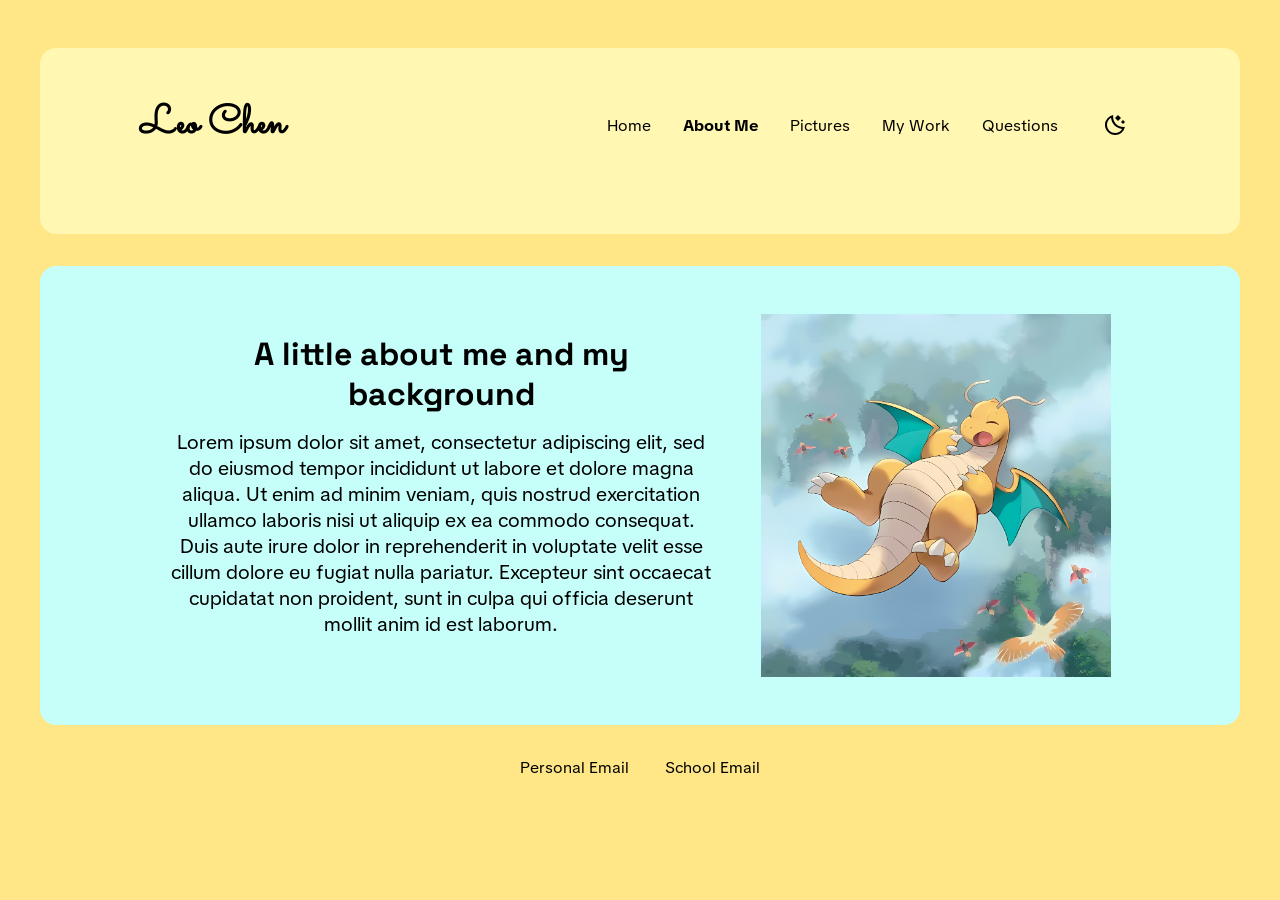
==== about-me.html @ 8da7d618 "first commit" ====
<!DOCTYPE html>
<html lang="en">
<head>
    <meta charset="UTF-8">
    <meta name="viewport" content="width=device-width, initial-scale=1.0">
    <title>Leo Chen</title>
    <link rel="icon" type="image/x-icon" href="images/dogeking.jpg">
    <link rel="stylesheet" href="style.css">
    <script type="text/javascript" src="darkmode.js" defer></script>
</head>
<body>
    <header>
        <nav>
            <ul>
                <li><a href="index.html">Leo Chen</a></li>
                <li><a href="index.html">Home</a></li>
                <li><a href="about-me.html"><b>About Me</b></a></li>
                <li><a href="pictures.html">Pictures</a></li>
                <li><a href="work.html">My Work</a></li>
                <li><a href="questions.html">Questions</a></li>
                <button id="theme-switch">
                    <svg xmlns="http://www.w3.org/2000/svg" height="24px" viewBox="0 -960 960 960" width="24px" fill="#e3e3e3"><path d="M600-640 480-760l120-120 120 120-120 120Zm200 120-80-80 80-80 80 80-80 80ZM483-80q-84 0-157.5-32t-128-86.5Q143-253 111-326.5T79-484q0-146 93-257.5T409-880q-18 99 11 193.5T520-521q71 71 165.5 100T879-410q-26 144-138 237T483-80Zm0-80q88 0 163-44t118-121q-86-8-163-43.5T463-465q-61-61-97-138t-43-163q-77 43-120.5 118.5T159-484q0 135 94.5 229.5T483-160Zm-20-305Z"/></svg>
                    <svg xmlns="http://www.w3.org/2000/svg" height="24px" viewBox="0 -960 960 960" width="24px" fill="#e3e3e3"><path d="M565-395q35-35 35-85t-35-85q-35-35-85-35t-85 35q-35 35-35 85t35 85q35 35 85 35t85-35Zm-226.5 56.5Q280-397 280-480t58.5-141.5Q397-680 480-680t141.5 58.5Q680-563 680-480t-58.5 141.5Q563-280 480-280t-141.5-58.5ZM200-440H40v-80h160v80Zm720 0H760v-80h160v80ZM440-760v-160h80v160h-80Zm0 720v-160h80v160h-80ZM256-650l-101-97 57-59 96 100-52 56Zm492 496-97-101 53-55 101 97-57 59Zm-98-550 97-101 59 57-100 96-56-52ZM154-212l101-97 55 53-97 101-59-57Zm326-268Z"/></svg>
                </button>
            </ul>
        </nav>
    </header>
    <section>
        <div class="flex-container">
            <div class="text-container">
                <h2>A little about me and my background</h2>
                <p>Lorem ipsum dolor sit amet, consectetur adipiscing elit, sed do eiusmod tempor incididunt ut labore et dolore magna aliqua. Ut enim ad minim veniam, quis nostrud exercitation ullamco laboris nisi ut aliquip ex ea commodo consequat. Duis aute irure dolor in reprehenderit in voluptate velit esse cillum dolore eu fugiat nulla pariatur. Excepteur sint occaecat cupidatat non proident, sunt in culpa qui officia deserunt mollit anim id est laborum.</p>
            </div>
            <img width="350px" src="images/dragonite.png" alt="dragonite">
        </div>
    </section>

    <footer>
        <a href="mailto:allegro201111@gmail.com">Personal Email</a>
        <a href="mailto:leo_chen@student.waylandps.org">School Email</a>
    </footer>
</body>
</html>
---- style.css ----
@import url('https://fonts.googleapis.com/css2?family=Space+Grotesk:wght@300..700&display=swap');
@import url('https://fonts.googleapis.com/css2?family=Space+Grotesk:wght@300..700&family=TikTok+Sans:opsz,wght@12..36,300..900&display=swap');
@import url('https://fonts.googleapis.com/css2?family=Sacramento&family=Space+Grotesk:wght@300..700&family=TikTok+Sans:opsz,wght@12..36,300..900&display=swap');

:root {
    --base-color: #ffe787;
    --text-color: #000000;
    --primary-color: #b073f5;
    --secondary-color: #4666cf;
    --header-color: #fff7b2;
    --header-color-2: #c6fff9;
    --header-color-3: #b2ffd0;
}

.darkmode {
    --base-color: #130233;
    --text-color: #ffffff;
    --primary-color: #2255b4;
    --secondary-color: #4666cf;
    --header-color: #864bb6;
    --header-color-2: #0f0052a8;
    --header-color-3: #1e3b29;
}

#theme-switch {
    height: 50px;
    width: 50px;
    padding: 0;
    border-radius: 50%;
    border: none;
    background-color: var(--header-color);
    display: flex;
    justify-content: center;
    align-items: center;
}

#theme-switch:hover {
    scale: 1.25;
}

#theme-switch svg {
    fill: var(--text-color);
}

#theme-switch svg:last-child {
    display: none;
}

.darkmode #theme-switch svg:first-child {
    display: none;
}

.darkmode #theme-switch svg:last-child {
    display: block;
}

* {
    margin: 0;
    padding: 0;
    box-sizing: border-box;
}

html {
    font-family: TikTok Sans, 'Segoe UI', Tahoma, Verdana, sans-serif;
    color: var(--text-color);
}

body {
    padding: 1em;
    background-color: var(--base-color);
}

h1, h2, h3 {
    font-family: Space Grotesk, TikTok Sans, 'Segoe UI', Tahoma, Verdana, sans-serif;
}

nav {
    margin: 1em auto 3em auto;
    width: min(1000px, 100%)
}

nav ul {
    display: flex;
    align-items: center;
    list-style-type: none;
    gap: 2em;
}

nav li:first-child {
     margin-right: auto; 
     font-family: Sacramento, Space Grotesk, Tiktok Sans;
     font-weight: bold;
     font-size: 40px;
}

nav a {
    text-decoration: none;
    color: var(--text-color);
}

nav a:hover {
    text-decoration: underline;
}

header, section {
    margin: 2em auto;
    width: min(75em, 100%);
    background-color: var(--header-color);
    padding: min(2em, 15%);
    border-radius: 1em;
}

.flex-container {
    display: flex;
    justify-content: center;
    align-items: center;
    flex-wrap: wrap;
    gap: 3em;
}

header img {
    max-width: 100%;
    border-radius: 1em;
    object-fit: cover;
    object-position: bottom;
}

.text-container {
    flex: 0 1 34em; 
    color: var(--text-color);  
}

h1 {
    font-size: 2.5rem;
    color: var(--text-color);
}

.text-container p {
    margin: .75em 0 1em 0;
    font-size: 1.25rem;
}

.cta-button {
    display: inline-block;
    text-decoration: none;
    color: white;
    background-color: var(--primary-color);
    padding: .75em 1.25em;
    border-radius: .5em;
    font-weight: 600;
}

.cta-button:hover {
    scale: 1.05;
}

.secondary {
    background-color: var(--secondary-color);
}

section {
    padding: 3em min(2em, 15%);
    background-color: var(--header-color-2);
    text-align: center;
}

h2 {
    font-size: 2rem;
    color: var(--text-color);
}

section p {
    margin-top: 1em;
    font-size: 1.25rem;
}

section#pictures {
    background-color: var(--header-color-2);
}

.grid-container {
    margin-top: 3em;
    margin-bottom: 3em;
    display: grid;
    width: 100%;
    grid-template-columns: repeat(4, 1fr);
    grid-template-rows: 1fr 1fr;
    grid-template-areas: 
    "img-1 img-1 img-2 img-3"
    "img-1 img-1 img-4 img-5";
    gap: 1em;
}

.grid-container img {
    height: 100%;
    width: 100%;
    border-radius: .5em;
    transition: 100ms ease;
}

.grid-container img:hover {
    scale: 1.15;
}

details {
    margin-top: 1em;
    background-color: var(--header-color);
    border-radius: 1em;
}

details summary {
    padding: 1em;
    font-size: 1.7rem;
    font-family: Space Grotesk, TikTok Sans, 'Segoe UI', Tahoma, Verdana, sans-serif;
    color: var(--text-color);
}

details p {
    padding: 0 2em 2em 2em;
    color: var(--text-color);
}

footer {
    padding-bottom: 1.5em;
    text-align: center;
}

footer a {
    margin: 0 1em;
    text-decoration: none;
    color: var(--text-color);
}

footer a:hover {
    text-decoration: underline;
}

@media(max-width: 988px){
    header {
        text-align: center;
    }

    header .text-container {
        padding-top: 0;
    }
}

@media(max-width: 640px) {
    nav li {
        display: none;
    }

    nav li:first-child,
    nav li:last-child {
        display: block;
    }

    header {
        margin-top: 0;
    }

    .cta-button {
        margin-top: .5em;
        width: 100%;
    }

    .grid-container {
        display: flex;
        flex-direction: column;
    }

    .text-container p {
        font-size: 1rem;
    }

    h2 {
        font-size: 1.5rem;
    }
}
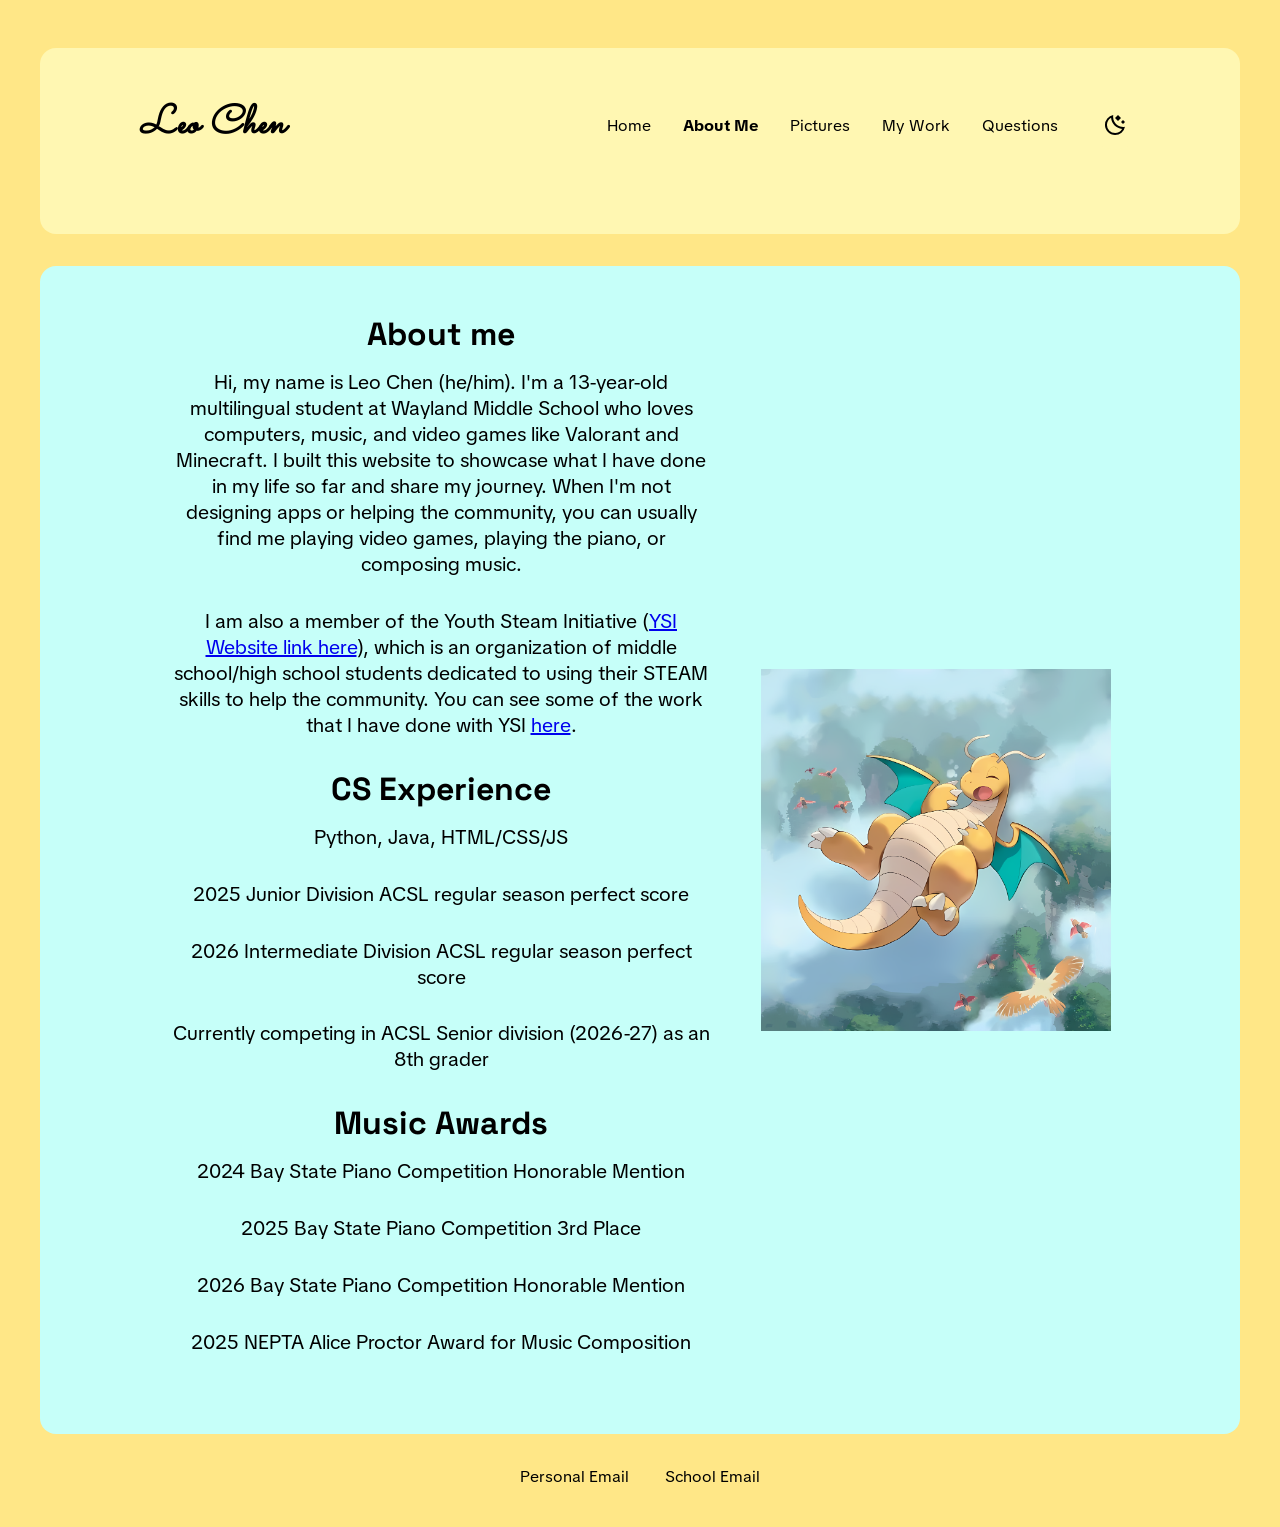
==== commit e70634e7: "first commit" ====
--- a/about-me.html
+++ b/about-me.html
@@ -12,7 +12,7 @@
     <header>
         <nav>
             <ul>
-                <li><a href="index.html">Leo Chen</a></li>
+                <li><a href="index.html"><i>Leo Chen</i></a></li>
                 <li><a href="index.html">Home</a></li>
                 <li><a href="about-me.html"><b>About Me</b></a></li>
                 <li><a href="pictures.html">Pictures</a></li>
@@ -28,8 +28,20 @@
     <section>
         <div class="flex-container">
             <div class="text-container">
-                <h2>A little about me and my background</h2>
-                <p>Lorem ipsum dolor sit amet, consectetur adipiscing elit, sed do eiusmod tempor incididunt ut labore et dolore magna aliqua. Ut enim ad minim veniam, quis nostrud exercitation ullamco laboris nisi ut aliquip ex ea commodo consequat. Duis aute irure dolor in reprehenderit in voluptate velit esse cillum dolore eu fugiat nulla pariatur. Excepteur sint occaecat cupidatat non proident, sunt in culpa qui officia deserunt mollit anim id est laborum.</p>
+                <h2>About me</h2>
+                <p>Hi, my name is Leo Chen (he/him). I'm a 13-year-old multilingual student at Wayland Middle School who loves computers, music, and video games like Valorant and Minecraft. I built this website to showcase what I have done in my life so far and share my journey. When I'm not designing apps or helping the community, you can usually find me playing video games, playing the piano, or composing music.</p>
+                <p>I am also a member of the Youth Steam Initiative (<a href="https://youthsteaminitiative.org" target="_blank">YSI Website link here</a>), which is an organization of middle school/high school students dedicated to using their STEAM skills to help the community. You can see some of the work that I have done with YSI <a href="work.html">here</a>.</p>
+                <h2>CS Experience</h2>
+                <p>Python, Java, HTML/CSS/JS</p>
+                <p>2025 Junior Division ACSL regular season perfect score</p>
+                <p>2026 Intermediate Division ACSL regular season perfect score</p>
+                <p>Currently competing in ACSL Senior division (2026-27) as an 8th grader</p>
+                <h2>Music Awards</h2>
+                <p>2024 Bay State Piano Competition Honorable Mention</p>
+                <p>2025 Bay State Piano Competition 3rd Place</p>
+                <p>2026 Bay State Piano Competition Honorable Mention</p>
+                <p>2025 NEPTA Alice Proctor Award for Music Composition</p>
+
             </div>
             <img width="350px" src="images/dragonite.png" alt="dragonite">
         </div>
--- a/style.css
+++ b/style.css
@@ -138,6 +138,7 @@
 .text-container p {
     margin: .75em 0 1em 0;
     font-size: 1.25rem;
+    padding-bottom: 2%;
 }
 
 .cta-button {
